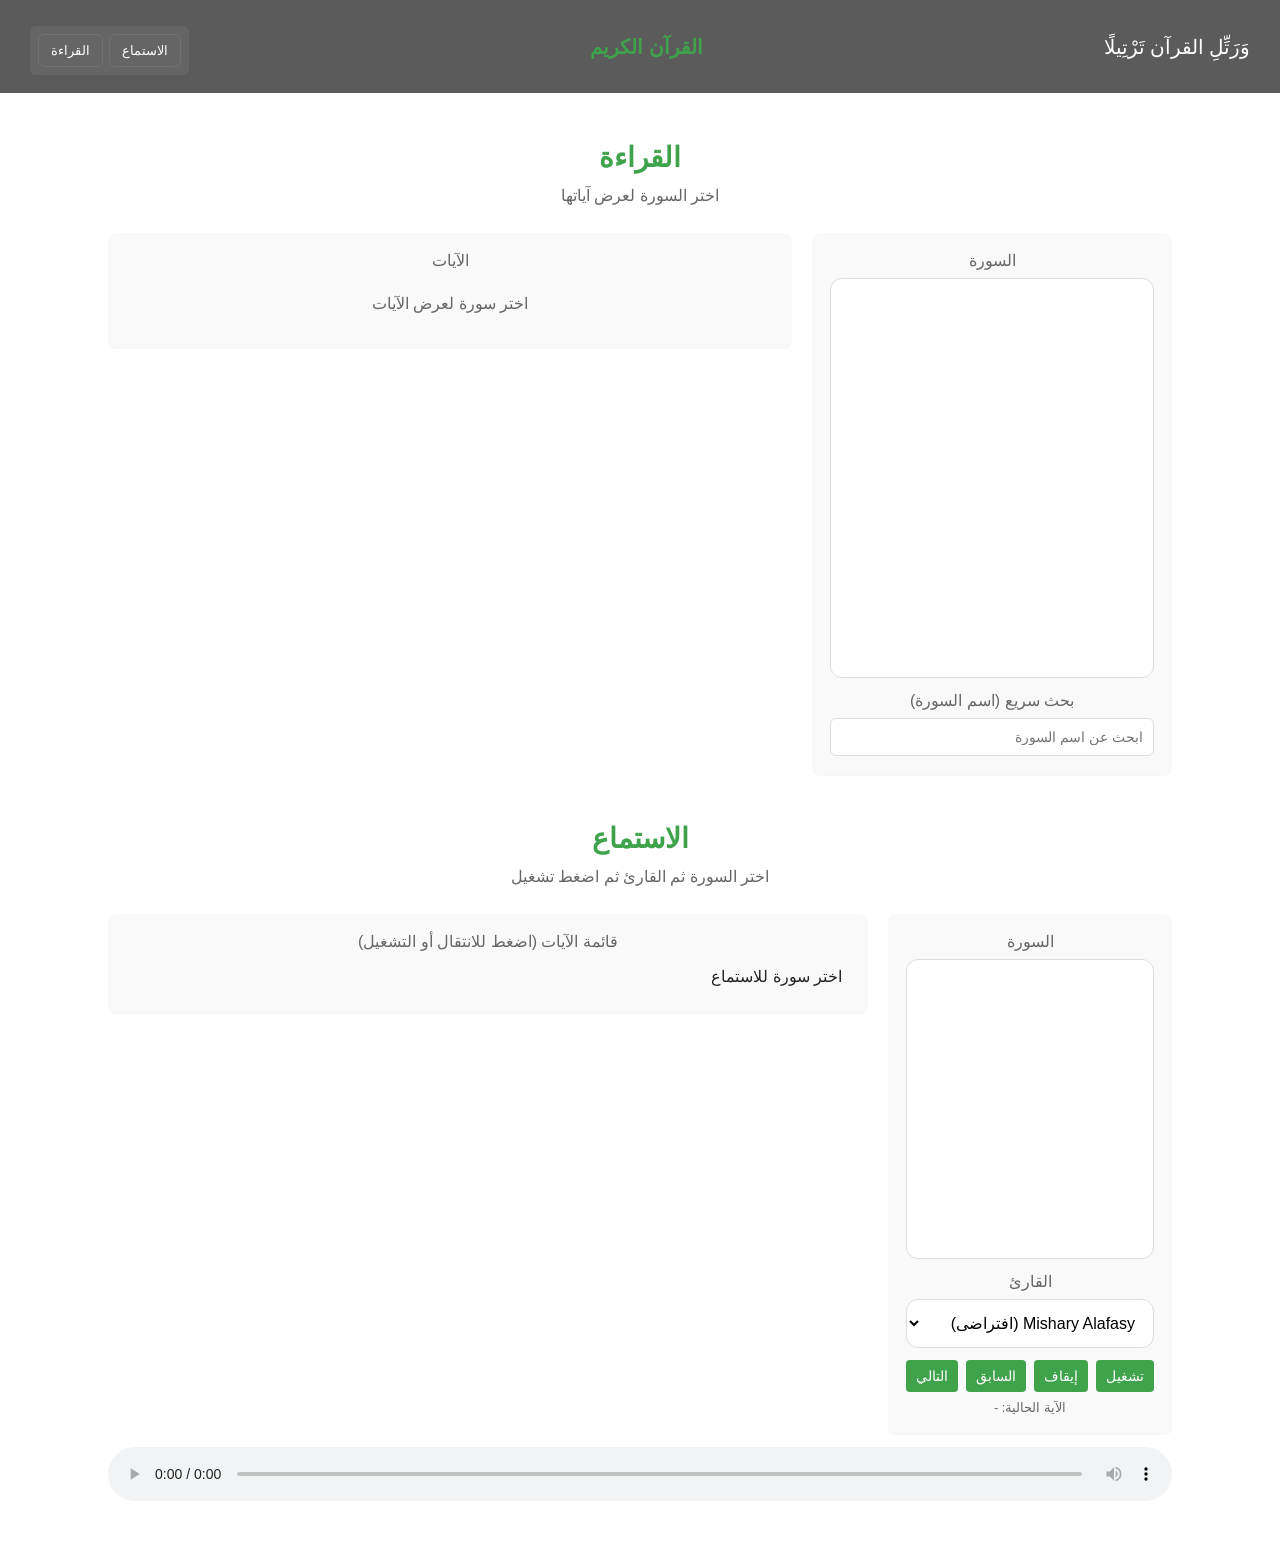
==== index2.html @ da23fc3e "Add files via upload" ====
<!doctype html>
<html lang="ar" dir="rtl">
<head>
<meta charset="utf-8" />
<meta name="viewport" content="width=device-width, initial-scale=1" />
<title>ورتل القرآن ترتيلاً — القرآن الكريم</title>
<style>
:root{
  --green:#3ea34a;
  --dark:#666;
  --header-bg:#5b5b5b;
  --accent:#2f8f3a;
}
*{box-sizing:border-box}
body{
  font-family:'Scheherazade New','Amiri','Segoe UI', Tahoma, Arial, sans-serif;
  margin:0;
  background:#fff;
  color:#222;
  direction:rtl;
  text-align:right;
}
a{color:inherit}

header{background:var(--header-bg);color:white;padding:18px 30px;display:flex;align-items:center;justify-content:space-between;flex-wrap:wrap}
.hdr-right{font-family:'Scheherazade New','Amiri',serif;font-size:20px;}
.hdr-center{font-weight:700;color:var(--green);font-size:20px;text-align:center}
.hdr-left{display:flex;gap:12px;align-items:center;margin-top:8px;}
.mode-bar{background:rgba(255,255,255,0.06);padding:8px;border-radius:6px;display:flex;gap:6px}
.mode-btn{background:transparent;border:1px solid rgba(255,255,255,0.08);padding:8px 12px;color:white;cursor:pointer;border-radius:6px;transition:0.2s}
.mode-btn:hover{background:rgba(255,255,255,0.1)}

.container{max-width:1100px;margin:40px auto;padding:0 18px}

.section{margin-top:48px;text-align:center}
.section h2{color:var(--green);margin:0;font-size:28px;font-weight:700}
.section .sub{margin-top:12px;color:var(--dark)}

.player-panel{display:flex;gap:20px;align-items:flex-start;justify-content:center;margin-top:28px;flex-wrap:wrap}
.panel{background:#f9f9f9;border-radius:8px;padding:18px;min-width:280px;box-shadow:0 2px 0 rgba(0,0,0,0.03)}
label{display:block;margin-bottom:8px;color:var(--dark)}
select{width:100%;padding:14px;border-radius:12px;border:1px solid #ddd;font-size:16px;cursor:pointer;transition:0.2s;background:#fff;direction:rtl;text-align:right}
select:hover{border-color:var(--green)}
input{font-size:14px;padding:10px;border-radius:6px;border:1px solid #ddd;width:100%;direction:rtl;text-align:right}

.verse-list{max-height:500px;overflow-y:auto;padding:8px;text-align:right;direction:rtl}
.verse{
  background:#fff;
  border-radius:8px;
  padding:16px;
  box-shadow:0 2px 6px rgba(0,0,0,0.06);
  margin-bottom:12px;
  font-size:22px;
  line-height:2.2;
  cursor:pointer;
  transition:0.2s;
  text-align:right;
  direction:rtl;
  word-wrap:break-word;
  white-space:normal;
}
.verse:hover{transform: translateY(-2px);box-shadow:0 6px 12px rgba(0,0,0,0.12);}
.verse .meta{font-size:13px;color:#555;margin-bottom:6px}

.audio-controls{display:flex;gap:8px;margin-top:12px;align-items:center;flex-wrap:wrap}
.btn{background:var(--green);color:white;padding:10px 18px;border-radius:4px;border:none;cursor:pointer;transition:0.2s}
.btn:hover{background:var(--accent)}
.btn.small{padding:8px 10px;font-size:14px}

@media(max-width:1024px){
  .player-panel{flex-direction:column}
}
@media(max-width:720px){
  header{flex-direction:column;gap:8px;align-items:flex-start}
  select{font-size:14px;padding:10px}
  .verse{font-size:20px;padding:14px;line-height:2}
}
</style>
</head>
<body>
<header>
  <div class="hdr-right">وَرَتِّلِ القرآن تَرْتِيلًا</div>
  <div class="hdr-center">القرآن الكريم</div>
  <div class="hdr-left">
    <nav class="mode-bar">
      <button class="mode-btn" id="go-listen">الاستماع</button>
      <button class="mode-btn" id="go-read">القراءة</button>
    </nav>
  </div>
</header>

<main class="container">
  <!-- القراءة -->
  <section class="section" id="readingSection">
    <h2>القراءة</h2>
    <div class="sub">اختر السورة لعرض آياتها</div>
    <div class="player-panel">
      <div class="panel" style="flex:1; max-width:450px">
        <label>السورة</label>
        <select id="surahSelect" size="12" style="height:400px"></select>
        <label style="margin-top:12px">بحث سريع (اسم السورة)</label>
        <input id="surahSearch" placeholder="ابحث عن اسم السورة">
      </div>
      <div class="panel" style="flex:2">
        <label>الآيات</label>
        <div class="verse-list" id="verseList">
          <div style="color:#666;padding:8px;text-align:center">اختر سورة لعرض الآيات</div>
        </div>
      </div>
    </div>
  </section>

  <!-- الاستماع -->
  <section class="section" id="listeningSection" style="margin-top:48px">
    <h2>الاستماع</h2>
    <div class="sub">اختر السورة ثم القارئ ثم اضغط تشغيل</div>
    <div class="player-panel">
      <div class="panel" style="max-width:360px">
        <label>السورة</label>
        <select id="surahSelectAudio" size="10" style="height:300px"></select>
        <label style="margin-top:12px">القارئ</label>
        <select id="reciterSelect"></select>
        <div class="audio-controls">
          <button class="btn small" id="playBtn">تشغيل</button>
          <button class="btn small" id="pauseBtn">إيقاف</button>
          <button class="btn small" id="prevAyah">السابق</button>
          <button class="btn small" id="nextAyah">التالي</button>
        </div>
        <div style="margin-top:8px;font-size:13px;color:#666">الآية الحالية: <span id="currentAyahIndex">-</span></div>
      </div>
      <div class="panel" style="flex:2">
        <label>قائمة الآيات (اضغط للانتقال أو التشغيل)</label>
        <div class="verse-list" id="audioVerseList">اختر سورة للاستماع</div>
      </div>
    </div>
    <audio id="audioPlayer" controls style="width:100%; margin-top:14px"></audio>
  </section>
</main>

<script>
const API_BASE='https://api.alquran.cloud/v1';
const surahSelect=document.getElementById('surahSelect');
const surahSelectAudio=document.getElementById('surahSelectAudio');
const verseList=document.getElementById('verseList');
const audioVerseList=document.getElementById('audioVerseList');
const reciterSelect=document.getElementById('reciterSelect');
const audioPlayer=document.getElementById('audioPlayer');
const playBtn=document.getElementById('playBtn');
const pauseBtn=document.getElementById('pauseBtn');
const prevAyahBtn=document.getElementById('prevAyah');
const nextAyahBtn=document.getElementById('nextAyah');
const currentAyahIndex=document.getElementById('currentAyahIndex');

let surahs=[],currentSurah=null,audioQueue=[],audioIndex=0;

async function loadReciters(){
  try{
    const res=await fetch(`${API_BASE}/edition/format/audio`);
    const data=await res.json();
    const editions=data.data||[];
    const prefer=['ar.alafasy','ar.abdulbasitmurattal','ar.minshawi','ar.hani'];
    reciterSelect.innerHTML='';
    prefer.forEach(k=>{
      const found=editions.find(e=>e.identifier===k);
      if(found){ const opt=document.createElement('option'); opt.value=found.identifier; opt.textContent=found.name; reciterSelect.appendChild(opt); }
    });
    editions.forEach(e=>{
      if([...reciterSelect.options].some(o=>o.value===e.identifier)) return;
      const opt=document.createElement('option'); opt.value=e.identifier; opt.textContent=e.name; reciterSelect.appendChild(opt);
    });
  }catch(err){ reciterSelect.innerHTML='<option value="ar.alafasy">Mishary Alafasy (افتراضى)</option>'; }
}

async function loadSurahs(){
  const res=await fetch(`${API_BASE}/surah`);
  const j=await res.json();
  surahs=j.data||j;
  surahSelect.innerHTML=''; surahSelectAudio.innerHTML='';
  surahs.forEach(s=>{
    const opt=document.createElement('option'); opt.value=s.number; opt.textContent=`${s.number} — ${s.name}`;
    surahSelect.appendChild(opt);
    surahSelectAudio.appendChild(opt.cloneNode(true));
  });
}

async function loadSurahDetails(num){
  const res=await fetch(`${API_BASE}/surah/${num}`);
  const j=await res.json();
  return j.data||j;
}

async function showSurah(num){
  currentSurah=await loadSurahDetails(num);
  verseList.innerHTML='';
  currentSurah.ayahs.forEach(a=>{
    const div=document.createElement('div'); div.className='verse';
    div.innerHTML=`<div class="meta">آية ${a.numberInSurah}</div><div class="arabic">${a.text}</div>`;
    verseList.appendChild(div);
  });
  verseList.scrollTop = 0;
}

async function prepareAudioSurah(num,reciterId){
  const s=await loadSurahDetails(num);
  audioQueue=s.ayahs.map(a=>({ayahNum:a.number,text:a.text,inSurah:a.numberInSurah}));
  audioIndex=0;
  audioVerseList.innerHTML='';
  audioQueue.forEach((item,idx)=>{
    const d=document.createElement('div'); d.className='verse';
    d.innerHTML=`<div class="meta">آية ${item.inSurah}</div><div class="arabic">${item.text}</div>`;
    d.addEventListener('click',()=>{ playAyahAt(idx,reciterId); });
    audioVerseList.appendChild(d);
  });
  currentAyahIndex.textContent=`${audioIndex+1} / ${audioQueue.length}`;
}

function audioUrlFor(ayahGlobalNumber,edition){ return `${API_BASE}/ayah/${ayahGlobalNumber}/${edition}`; }

async function playAyahAt(idx,edition){
  if(!audioQueue.length) return;
  audioIndex=idx;
  const ay=audioQueue[audioIndex];
  currentAyahIndex.textContent=`${audioIndex+1} / ${audioQueue.length}`;
  const res=await fetch(audioUrlFor(ay.ayahNum,edition));
  const j=await res.json();
  if(j && j.data && j.data.audio){ audioPlayer.src=j.data.audio; audioPlayer.play().catch(()=>{}); }
  else if(j && j.data && j.data.audioSecondary){ audioPlayer.src=j.data.audioSecondary; audioPlayer.play().catch(()=>{}); }
}

function playNext(edition){ if(audioIndex<audioQueue.length-1) playAyahAt(audioIndex+1,edition); }
function playPrev(edition){ if(audioIndex>0) playAyahAt(audioIndex-1,edition); }

surahSelect.addEventListener('change',(e)=> showSurah(e.target.value));
surahSelectAudio.addEventListener('change',async(e)=>{
  const num=e.target.value; const reciterId=reciterSelect.value;
  await prepareAudioSurah(num,reciterId);
  playAyahAt(0,reciterId);
});

playBtn.addEventListener('click',()=>{
  const edition=reciterSelect.value||'ar.alafasy';
  if(!audioQueue.length){ const num=surahSelectAudio.value||1; prepareAudioSurah(num,edition).then(()=>playAyahAt(0,edition)); }
  else{ if(audioPlayer.src) audioPlayer.play().catch(()=>{}); else playAyahAt(audioIndex,edition); }
});
pauseBtn.addEventListener('click',()=>audioPlayer.pause());
nextAyahBtn.addEventListener('click',()=>playNext(reciterSelect.value));
prevAyahBtn.addEventListener('click',()=>playPrev(reciterSelect.value));
audioPlayer.addEventListener('ended',()=>{ if(audioIndex<audioQueue.length-1) playAyahAt(audioIndex+1,reciterSelect.value); });

document.getElementById('go-listen').addEventListener('click',()=>{ document.getElementById('listeningSection').scrollIntoView({behavior:'smooth'}); });
document.getElementById('go-read').addEventListener('click',()=>{ document.getElementById('readingSection').scrollIntoView({behavior:'smooth'}); });

document.getElementById('surahSearch').addEventListener('input',(e)=>{
  const q=e.target.value.trim().toLowerCase();
  [...surahSelect.options].forEach(opt=>{ opt.hidden=q && !opt.textContent.toLowerCase().includes(q); });
});

(async function init(){ await loadReciters(); await loadSurahs(); surahSelect.value=1; surahSelectAudio.value=1; showSurah(1); })();
</script>
</body>
</html>
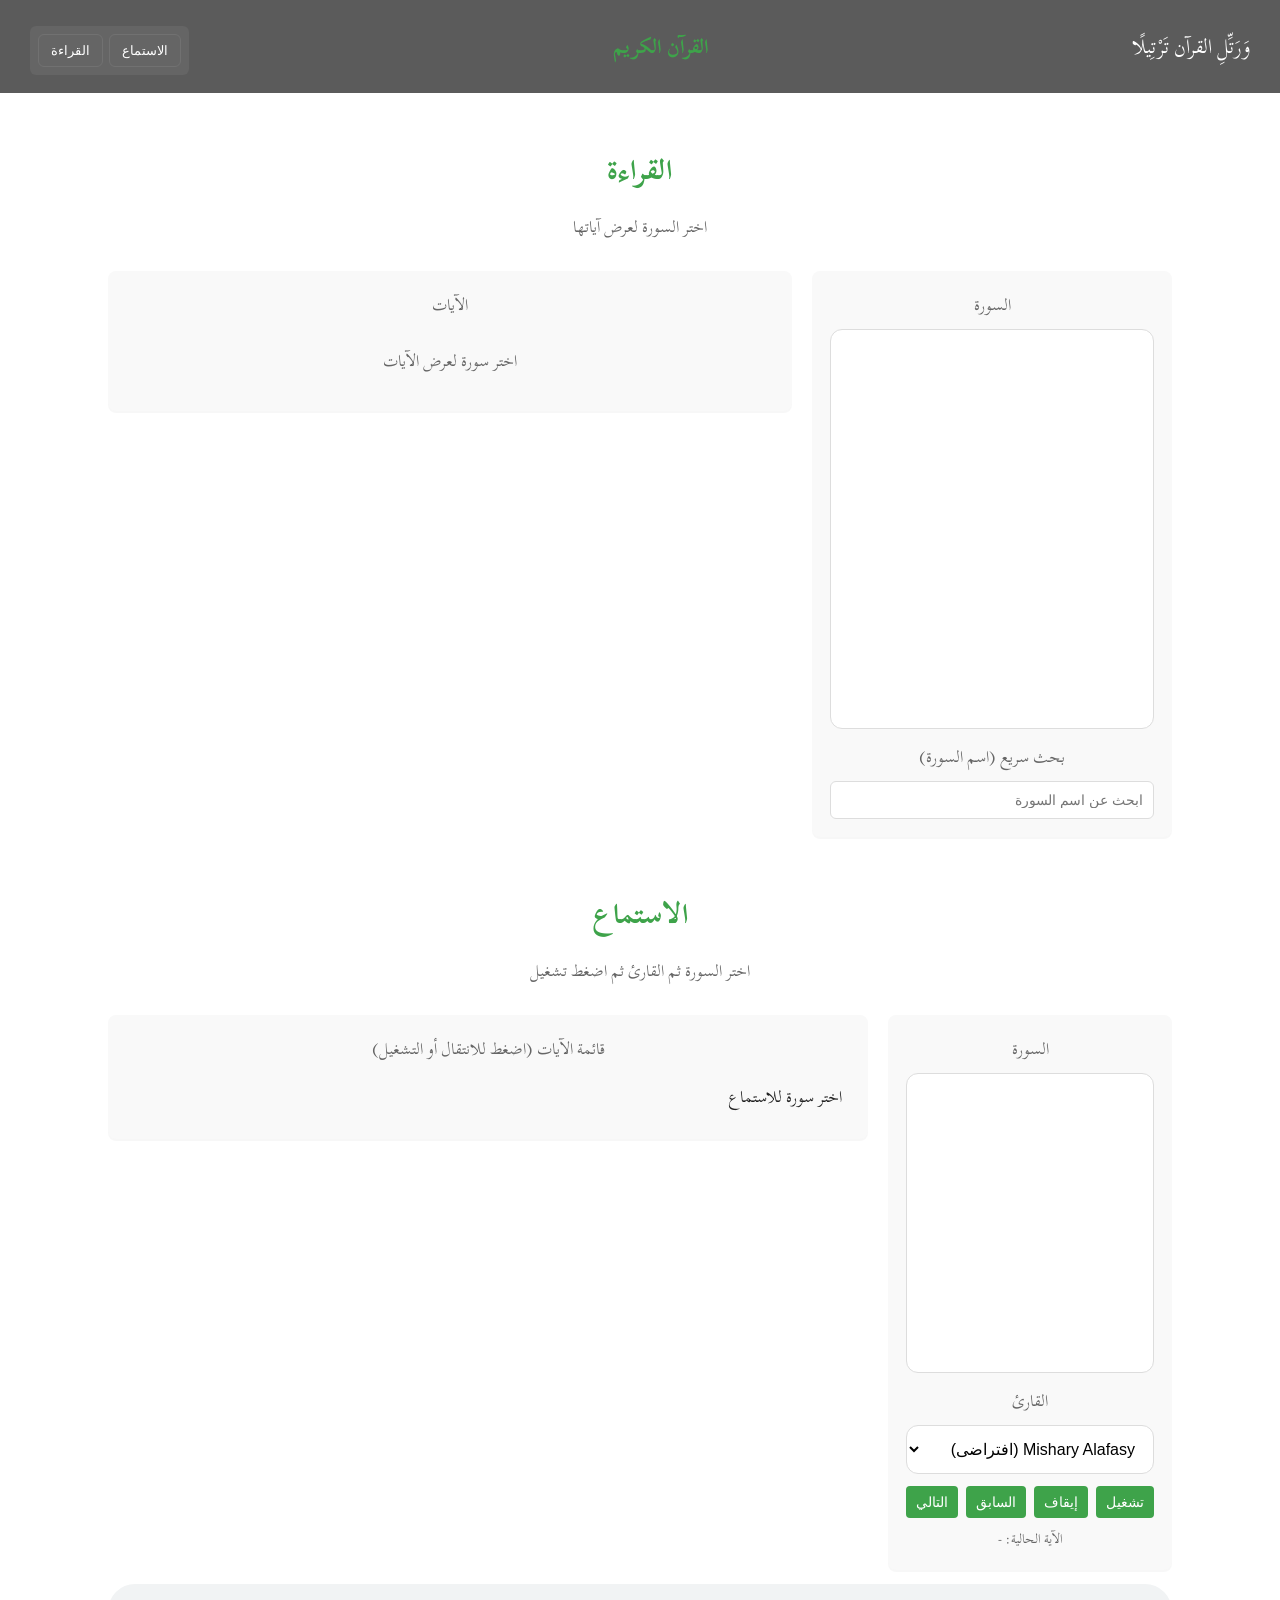
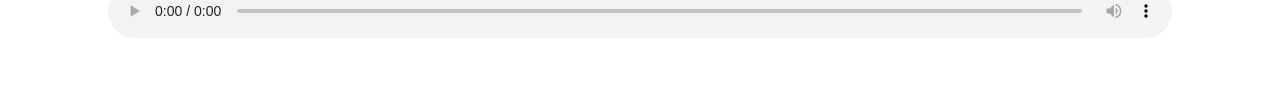
==== commit 17039ac2: "Update index2.html" ====
--- a/index2.html
+++ b/index2.html
@@ -4,6 +4,10 @@
 <meta charset="utf-8" />
 <meta name="viewport" content="width=device-width, initial-scale=1" />
 <title>ورتل القرآن ترتيلاً — القرآن الكريم</title>
+
+<!-- تم إضافة هذا السطر فقط لضمان وجود خط يدعم النص العربي القرآني -->
+<link href="https://fonts.googleapis.com/css2?family=Scheherazade+New&display=swap" rel="stylesheet">
+
 <style>
 :root{
   --green:#3ea34a;
@@ -184,7 +188,8 @@
 }
 
 async function loadSurahDetails(num){
-  const res=await fetch(`${API_BASE}/surah/${num}`);
+  // تم التعديل هنا لاستخدام النسخة العادية (quran-simple) عشان تتفادى رموز النص العثماني
+  const res=await fetch(`${API_BASE}/surah/${num}/quran-simple`);
   const j=await res.json();
   return j.data||j;
 }
@@ -197,6 +202,7 @@
     div.innerHTML=`<div class="meta">آية ${a.numberInSurah}</div><div class="arabic">${a.text}</div>`;
     verseList.appendChild(div);
   });
+  // تمرير تلقائي لأول آية عند تغيير السورة
   verseList.scrollTop = 0;
 }
 
